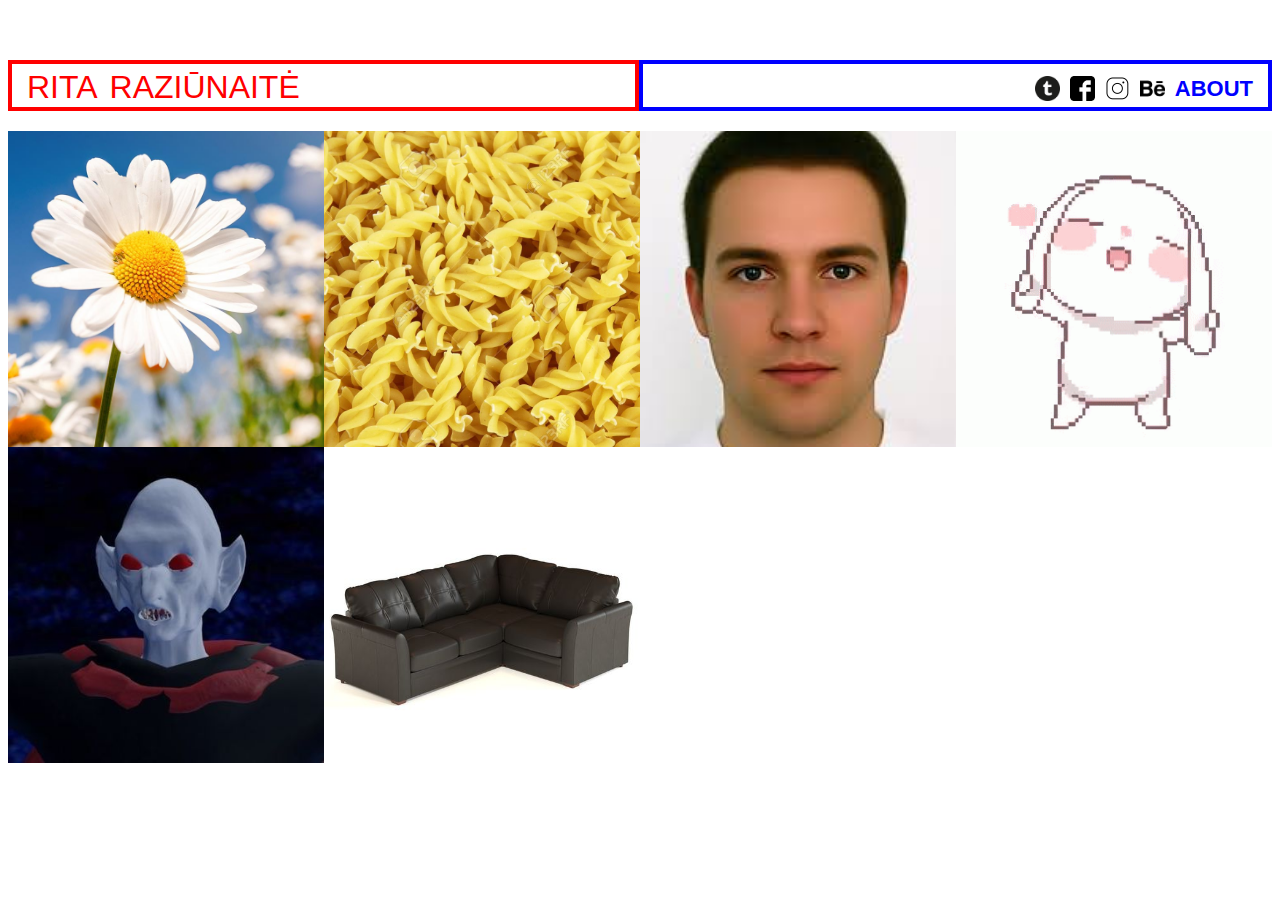
==== index.html @ a87c9e09 "init" ====
<!DOCTYPE html>
<html>
<head>
    <meta charset="utf-8" />
    <meta http-equiv="X-UA-Compatible" content="IE=edge">
    <title>Rita Raziūnaitė</title>
    <meta name="viewport" content="width=device-width, initial-scale=1">
    <link rel="stylesheet" type="text/css" media="screen" href="CSS/menu.css" />
    <link rel="stylesheet" type="text/css" media="screen" href="CSS/main.css" />
    <script src="main.js"></script>
</head>
<body>

    <nav id='logo'>

        <div id='vardas'>
            <a id='pirmas_vardas' href='index.html'>Rita </a>
            <a id='pavarde' href='index.html'>Raziūnaitė</a>
        </div>

        <div id='links'>
                <a href='http://www.tumblr.com' target="_blank"><img src='pics\icon\tumblr.png' alt=''></a> 
                <a href='http://www.facebook.com' target="_blank"><img src='pics\icon\facebook.jpg' alt=''></a>
                <a href='http://www.instagram.com' target="_blank"><img src='pics\icon\instagram-new.png' alt=''></a>
                <a href='http://www.behance.com' target="_blank"><img src='pics\icon\behance.png' alt=''></a> 
                <a href='pages/apie.html'>ABOUT</a>           
        </div>

    </nav>

    <main id='galerija'>

        <div  class='img_container'>
            <div class='content'>
                <a href='pages/flower.html'>
                    <img src='pics\flower\flower2.jpg' alt=''>
                </a>  
                <div class='img_text'>FLOWER </div>                
            </div>

        </div>

        <div class='img_container'>
            <div class='content'>
                <a href='pages/pasta.html'>
                    <img src='pics\pasta\pasta1.jpg' alt=''>
                </a>  
                <div class='img_text'>PASTA</div>
            </div>
        </div>

        <div class='img_container'>
            <div class='content'>
                <a href='pages/face.html'>
                    <img src='pics\face\face1.jpg' alt=''>
                </a>  
                <div class='img_text'>FACE</div>                    
            </div>
        </div>

        <div class='img_container'>
            <div class='content'>
                <a href='pages/gif.html'>
                    <img src='pics\gif\gif1.gif' alt=''>
                </a>  

                <div class='img_text'>GIF</div>                
            </div>
        </div>

        <div class='img_container'>
            <div class='content'>
                <a href='pages/cg.html'>
                    <img src='pics\cg\model1.jpg' alt=''>
                </a>  
                <div class='img_text'>COMPUTER GRAPHICS</div>
            </div>
        </div>

        <div class='img_container'>
            <div class='content'>
                <a href='pages/furniture.html'>
                    <img src='pics\furniture\furniture.jpg' alt=''>
                </a>  
                <div class='img_text'>FURNITURE</div>                    
            </div>
        </div>

    </main>
</body>
</html>
---- CSS/menu.css ----
a {
  text-decoration: none;
  font-family: Arial, Helvetica, sans-serif;
  text-transform: uppercase;
}

#logo {
  width: 100%;
  display: -webkit-box;
  display: -ms-flexbox;
  display: flex;
  -ms-flex-wrap: wrap;
      flex-wrap: wrap;
  position: -webkit-sticky;
  position: sticky;
  z-index: 3;
  top: 60px;
  margin-bottom: 20px;
  margin-top: 60px;
}

#logo #vardas {
  display: -webkit-box;
  display: -ms-flexbox;
  display: flex;
  -ms-flex-wrap: wrap;
      flex-wrap: wrap;
  font-size: 2em;
  -webkit-box-flex: 1;
      -ms-flex: 1 1 0px;
          flex: 1 1 0;
  border: 4px solid red;
  color: red;
  padding-top: 5px;
  padding-left: 15px;
  background: white;
}

#logo #vardas #pirmas_vardas {
  margin-right: 12px;
  color: red;
}

#logo #vardas #pavarde {
  color: red;
}

#logo #links {
  -webkit-box-flex: 1;
      -ms-flex: 1 1 0px;
          flex: 1 1 0;
  border: 4px solid blue;
  font-size: 22px;
  font-weight: 600;
  height: 51px;
  padding: 2px 15px 2px 2px;
  background: white;
  display: -webkit-box;
  display: -ms-flexbox;
  display: flex;
  -webkit-box-pack: end;
      -ms-flex-pack: end;
          justify-content: end;
  max-height: 75px;
}

#logo #links a {
  margin: 10px;
  margin-right: 0;
  color: blue;
}

#logo #links a img {
  height: 25px;
  cursor: pointer;
}

@media only screen and (max-width: 768px) {
  #galerija .img_text {
    font-size: 1.2em;
  }
}

@media only screen and (max-width: 480px) {
  #logo {
    margin-top: 30px;
    top: 30px;
  }
  #logo #links {
    -webkit-box-pack: justify;
        -ms-flex-pack: justify;
            justify-content: space-between;
  }
}

@media only screen and (max-width: 320px) {
  body {
    margin: 0;
  }
  #logo {
    top: 0;
    margin-bottom: 0;
    margin-top: 0;
  }
  #logo #vardas {
    font-size: 1.2em;
    -ms-flex-wrap: nowrap;
        flex-wrap: nowrap;
  }
  #logo #links {
    font-size: 1.2em;
    padding-right: 5px;
  }
  #logo #links a {
    margin: 5px;
    height: 20px;
  }
}
/*# sourceMappingURL=menu.css.map */
---- CSS/main.css ----
* {
  -webkit-box-sizing: border-box;
          box-sizing: border-box;
  font-family: Arial, Helvetica, sans-serif;
  text-transform: uppercase;
}

a {
  text-decoration: none;
}

body {
  max-width: 100vw;
  overflow-x: hidden;
}

#galerija {
  width: 100%;
  display: -webkit-box;
  display: -ms-flexbox;
  display: flex;
  -ms-flex-wrap: wrap;
      flex-wrap: wrap;
}

#galerija .img_container {
  width: 25%;
  overflow: hidden;
  position: relative;
}

#galerija .img_container:after {
  content: "";
  display: block;
  padding-bottom: 100%;
}

#galerija .content {
  position: absolute;
  width: 100%;
  height: 100%;
  display: -webkit-box;
  display: -ms-flexbox;
  display: flex;
  -webkit-box-align: center;
      -ms-flex-align: center;
          align-items: center;
}

#galerija .img_text {
  max-width: 99%;
  font-size: 2em;
  position: absolute;
  left: -100%;
}

#galerija a {
  height: 100%;
  width: 100%;
  display: -webkit-box;
  display: -ms-flexbox;
  display: flex;
}

#galerija img {
  width: 100%;
  -o-object-fit: cover;
     object-fit: cover;
}

#galerija .img_container:hover img {
  opacity: 0.3;
  -webkit-transition: opacity 0.2s;
  transition: opacity 0.2s;
}

#galerija .img_container:hover div {
  opacity: 1;
  -webkit-transition: opacity 2s;
  transition: opacity 2s;
  left: 0;
  -webkit-transition: left 0.3s;
  transition: left 0.3s;
}

@media only screen and (max-width: 768px) {
  #galerija .img_text {
    font-size: 1.2em;
  }
}

@media only screen and (max-width: 480px) {
  body {
    margin-top: 30px;
  }
  #galerija div {
    -webkit-box-flex: 1;
        -ms-flex: 1 1 50%;
            flex: 1 1 50%;
  }
  #galerija .img_text {
    font-size: 2em;
  }
}

@media only screen and (max-width: 320px) {
  body {
    margin: 0;
  }
  #galerija div {
    -webkit-box-flex: 1;
        -ms-flex: 1 1 100%;
            flex: 1 1 100%;
    max-width: 100%;
  }
}
/*# sourceMappingURL=main.css.map */
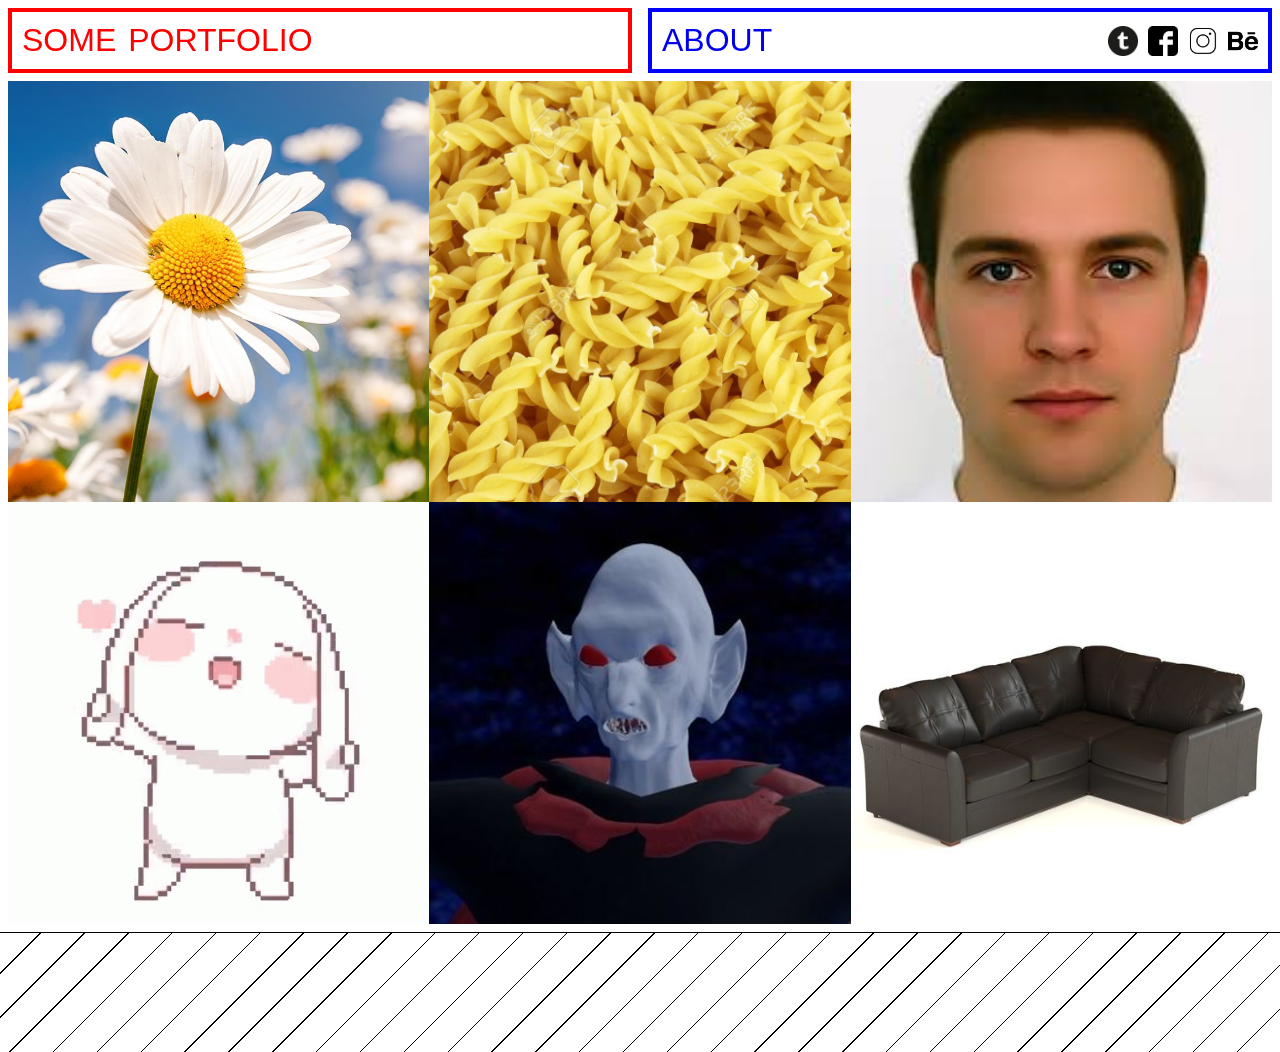
==== commit 5f9784c4: "update" ====
--- a/index.html
+++ b/index.html
@@ -3,34 +3,39 @@
 <head>
     <meta charset="utf-8" />
     <meta http-equiv="X-UA-Compatible" content="IE=edge">
-    <title>Rita Raziūnaitė</title>
-    <meta name="viewport" content="width=device-width, initial-scale=1">
+    <title>Some Portfolio</title>
+    <meta name="viewport" content="wclassth=device-wclassth, initial-scale=1">
     <link rel="stylesheet" type="text/css" media="screen" href="CSS/menu.css" />
     <link rel="stylesheet" type="text/css" media="screen" href="CSS/main.css" />
     <script src="main.js"></script>
 </head>
 <body>
 
-    <nav id='logo'>
+    <nav class="nav-wrapper">
+        <div class='logo'>
+            <div class='vardas'>
+                <a 
+                class='pirmas_vardas nav-item' 
+                href='index.html'
+                >Some </a>
+                <a class='pavarde nav-item' href='index.html'>Portfolio</a>
+            </div>
+    
+            <div class='links'>
+                <div class="socmedia nav-item">
+                    <a href='http://www.tumblr.com' target="_blank"><img src='pics\icon\tumblr.png' alt=''></a> 
+                    <a href='http://www.facebook.com' target="_blank"><img src='pics\icon\facebook.jpg' alt=''></a>
+                    <a href='http://www.instagram.com' target="_blank"><img src='pics\icon\instagram-new.png' alt=''></a>
+                    <a href='http://www.behance.com' target="_blank"><img src='pics\icon\behance.png' alt=''></a> 
+                </div>
+                    <a class="about nav-item" href='pages/apie.html'>ABOUT</a>           
+            </div>
+        </div>
+    </nav>
+    <main class="wrapper">
 
-        <div id='vardas'>
-            <a id='pirmas_vardas' href='index.html'>Rita </a>
-            <a id='pavarde' href='index.html'>Raziūnaitė</a>
-        </div>
-
-        <div id='links'>
-                <a href='http://www.tumblr.com' target="_blank"><img src='pics\icon\tumblr.png' alt=''></a> 
-                <a href='http://www.facebook.com' target="_blank"><img src='pics\icon\facebook.jpg' alt=''></a>
-                <a href='http://www.instagram.com' target="_blank"><img src='pics\icon\instagram-new.png' alt=''></a>
-                <a href='http://www.behance.com' target="_blank"><img src='pics\icon\behance.png' alt=''></a> 
-                <a href='pages/apie.html'>ABOUT</a>           
-        </div>
-
-    </nav>
-
-    <main id='galerija'>
-
-        <div  class='img_container'>
+    <section class="galerija">
+        <article id="home"  class='img_container'>
             <div class='content'>
                 <a href='pages/flower.html'>
                     <img src='pics\flower\flower2.jpg' alt=''>
@@ -38,27 +43,27 @@
                 <div class='img_text'>FLOWER </div>                
             </div>
 
-        </div>
+        </article>
 
-        <div class='img_container'>
+        <article  class='img_container'>
             <div class='content'>
                 <a href='pages/pasta.html'>
                     <img src='pics\pasta\pasta1.jpg' alt=''>
                 </a>  
                 <div class='img_text'>PASTA</div>
             </div>
-        </div>
+        </article>
 
-        <div class='img_container'>
+        <article  class='img_container'>
             <div class='content'>
                 <a href='pages/face.html'>
                     <img src='pics\face\face1.jpg' alt=''>
                 </a>  
                 <div class='img_text'>FACE</div>                    
             </div>
-        </div>
+        </article>
 
-        <div class='img_container'>
+        <article  class='img_container'>
             <div class='content'>
                 <a href='pages/gif.html'>
                     <img src='pics\gif\gif1.gif' alt=''>
@@ -66,26 +71,29 @@
 
                 <div class='img_text'>GIF</div>                
             </div>
-        </div>
+        </article>
 
-        <div class='img_container'>
+        <article  class='img_container'>
             <div class='content'>
                 <a href='pages/cg.html'>
                     <img src='pics\cg\model1.jpg' alt=''>
                 </a>  
                 <div class='img_text'>COMPUTER GRAPHICS</div>
             </div>
-        </div>
+        </article>
 
-        <div class='img_container'>
+        <article  class='img_container'>
             <div class='content'>
                 <a href='pages/furniture.html'>
                     <img src='pics\furniture\furniture.jpg' alt=''>
                 </a>  
                 <div class='img_text'>FURNITURE</div>                    
             </div>
-        </div>
+        </article>
+    </section>
+</main>
 
-    </main>
+    <footer></footer>
+    
 </body>
 </html>--- a/CSS/menu.css
+++ b/CSS/menu.css
@@ -4,116 +4,112 @@
   text-transform: uppercase;
 }
 
-#logo {
+.nav-wrapper {
+  position: -webkit-sticky;
+  position: sticky;
+  top: 0;
+  z-index: 999;
+}
+
+.logo {
   width: 100%;
   display: -webkit-box;
   display: -ms-flexbox;
   display: flex;
   -ms-flex-wrap: wrap;
       flex-wrap: wrap;
-  position: -webkit-sticky;
-  position: sticky;
   z-index: 3;
-  top: 60px;
-  margin-bottom: 20px;
-  margin-top: 60px;
 }
 
-#logo #vardas {
+.nav-item {
+  margin-top: 10px;
+}
+
+.vardas, .links {
+  padding: 0 10px 10px 10px;
+  -webkit-box-flex: 1;
+      -ms-flex: 1 1 0px;
+          flex: 1 1 0;
+  font-size: 2em;
   display: -webkit-box;
   display: -ms-flexbox;
   display: flex;
   -ms-flex-wrap: wrap;
       flex-wrap: wrap;
-  font-size: 2em;
-  -webkit-box-flex: 1;
-      -ms-flex: 1 1 0px;
-          flex: 1 1 0;
-  border: 4px solid red;
-  color: red;
-  padding-top: 5px;
-  padding-left: 15px;
+  -webkit-box-align: center;
+      -ms-flex-align: center;
+          align-items: center;
+  width: 100%;
+  border: 4px solid;
   background: white;
+  margin: 8px 8px 0 8px;
 }
 
-#logo #vardas #pirmas_vardas {
+.vardas {
+  border-color: red;
+}
+
+.vardas .pirmas_vardas {
+  color: red;
   margin-right: 12px;
+}
+
+.vardas .pavarde {
   color: red;
 }
 
-#logo #vardas #pavarde {
-  color: red;
+.links {
+  border-color: blue;
+  color: blue;
+  -webkit-box-pack: justify;
+      -ms-flex-pack: justify;
+          justify-content: space-between;
 }
 
-#logo #links {
-  -webkit-box-flex: 1;
-      -ms-flex: 1 1 0px;
-          flex: 1 1 0;
-  border: 4px solid blue;
-  font-size: 22px;
-  font-weight: 600;
-  height: 51px;
-  padding: 2px 15px 2px 2px;
-  background: white;
+.socmedia {
+  -webkit-box-ordinal-group: 3;
+      -ms-flex-order: 2;
+          order: 2;
   display: -webkit-box;
   display: -ms-flexbox;
   display: flex;
-  -webkit-box-pack: end;
-      -ms-flex-pack: end;
-          justify-content: end;
-  max-height: 75px;
+  -ms-flex-wrap: nowrap;
+      flex-wrap: nowrap;
+  height: 30px;
+  max-width: 100%;
 }
 
-#logo #links a {
-  margin: 10px;
-  margin-right: 0;
-  color: blue;
+.socmedia a {
+  width: 30px;
+  margin-right: 10px;
 }
 
-#logo #links a img {
-  height: 25px;
-  cursor: pointer;
+.socmedia a img {
+  height: 100%;
 }
 
-@media only screen and (max-width: 768px) {
-  #galerija .img_text {
-    font-size: 1.2em;
-  }
+.socmedia a:last-of-type {
+  margin-right: 0;
 }
 
-@media only screen and (max-width: 480px) {
-  #logo {
-    margin-top: 30px;
-    top: 30px;
-  }
-  #logo #links {
+@media only screen and (max-width: 721px) {
+  .logo .links {
     -webkit-box-pack: justify;
         -ms-flex-pack: justify;
             justify-content: space-between;
   }
 }
 
-@media only screen and (max-width: 320px) {
-  body {
-    margin: 0;
+@media only screen and (max-width: 361px) {
+  .vardas, .links {
+    font-size: 1.2em;
+    max-width: unset;
   }
-  #logo {
-    top: 0;
-    margin-bottom: 0;
-    margin-top: 0;
+  .socmedia {
+    height: 20px;
   }
-  #logo #vardas {
-    font-size: 1.2em;
-    -ms-flex-wrap: nowrap;
-        flex-wrap: nowrap;
-  }
-  #logo #links {
-    font-size: 1.2em;
-    padding-right: 5px;
-  }
-  #logo #links a {
-    margin: 5px;
-    height: 20px;
+  .socmedia a {
+    width: 20px;
   }
 }
 /*# sourceMappingURL=menu.css.map */--- a/CSS/main.css
+++ b/CSS/main.css
@@ -5,40 +5,75 @@
   text-transform: uppercase;
 }
 
+html, body {
+  height: 100%;
+  width: 100%;
+}
+
+body {
+  overflow-x: hidden;
+  margin: 0;
+  display: -ms-grid;
+  display: grid;
+  -ms-grid-rows: min-content 1fr auto;
+      grid-template-rows: -webkit-min-content 1fr auto;
+      grid-template-rows: min-content 1fr auto;
+}
+
+footer {
+  width: 100%;
+  height: 120px;
+  border-top: 1px solid black;
+  background-image: repeating-linear-gradient(-45deg, transparent 0 30px, black 1px 31px);
+}
+
 a {
   text-decoration: none;
 }
 
-body {
-  max-width: 100vw;
-  overflow-x: hidden;
+.wrapper {
+  height: 100%;
+  width: 100%;
+  display: -ms-grid;
+  display: grid;
+  -ms-grid-rows: min-content 1fr;
+      grid-template-rows: -webkit-min-content 1fr;
+      grid-template-rows: min-content 1fr;
+  padding: 8px;
 }
 
-#galerija {
+.galerija-wrapper {
   width: 100%;
   display: -webkit-box;
   display: -ms-flexbox;
   display: flex;
-  -ms-flex-wrap: wrap;
-      flex-wrap: wrap;
+  -webkit-box-pack: center;
+      -ms-flex-pack: center;
+          justify-content: center;
 }
 
-#galerija .img_container {
-  width: 25%;
+.galerija {
+  width: 100%;
+  display: -ms-grid;
+  display: grid;
+  -ms-grid-columns: (minmax(400px, 1fr))[auto-fit];
+      grid-template-columns: repeat(auto-fit, minmax(400px, 1fr));
+  grid-auto-rows: -webkit-min-content;
+  grid-auto-rows: min-content;
+}
+
+.galerija .img_container {
+  width: 100%;
+  padding-bottom: 100%;
+  height: 0;
   overflow: hidden;
   position: relative;
 }
 
-#galerija .img_container:after {
-  content: "";
-  display: block;
-  padding-bottom: 100%;
-}
-
-#galerija .content {
+.galerija .content {
   position: absolute;
+  height: 100%;
   width: 100%;
-  height: 100%;
   display: -webkit-box;
   display: -ms-flexbox;
   display: flex;
@@ -47,14 +82,14 @@
           align-items: center;
 }
 
-#galerija .img_text {
+.galerija .img_text {
   max-width: 99%;
-  font-size: 2em;
+  font-size: 3em;
   position: absolute;
   left: -100%;
 }
 
-#galerija a {
+.galerija a {
   height: 100%;
   width: 100%;
   display: -webkit-box;
@@ -62,19 +97,19 @@
   display: flex;
 }
 
-#galerija img {
+.galerija img {
   width: 100%;
   -o-object-fit: cover;
      object-fit: cover;
 }
 
-#galerija .img_container:hover img {
+.galerija .img_container:hover img {
   opacity: 0.3;
   -webkit-transition: opacity 0.2s;
   transition: opacity 0.2s;
 }
 
-#galerija .img_container:hover div {
+.galerija .img_container:hover div {
   opacity: 1;
   -webkit-transition: opacity 2s;
   transition: opacity 2s;
@@ -83,35 +118,27 @@
   transition: left 0.3s;
 }
 
-@media only screen and (max-width: 768px) {
-  #galerija .img_text {
-    font-size: 1.2em;
+@media only screen and (max-width: 1081px) {
+  .galerija {
+    -ms-grid-columns: (minmax(300px, 1fr))[auto-fit];
+        grid-template-columns: repeat(auto-fit, minmax(300px, 1fr));
   }
 }
 
-@media only screen and (max-width: 480px) {
-  body {
-    margin-top: 30px;
+@media only screen and (max-width: 721px) {
+  footer {
+    height: 80px;
   }
-  #galerija div {
-    -webkit-box-flex: 1;
-        -ms-flex: 1 1 50%;
-            flex: 1 1 50%;
-  }
-  #galerija .img_text {
-    font-size: 2em;
+  .galerija {
+    -ms-grid-columns: (minmax(50%, 1fr))[auto-fit];
+        grid-template-columns: repeat(auto-fit, minmax(50%, 1fr));
   }
 }
 
-@media only screen and (max-width: 320px) {
-  body {
-    margin: 0;
-  }
-  #galerija div {
-    -webkit-box-flex: 1;
-        -ms-flex: 1 1 100%;
-            flex: 1 1 100%;
-    max-width: 100%;
+@media only screen and (max-width: 361px) {
+  .galerija {
+    -ms-grid-columns: (minmax(100%, 1fr))[auto-fit];
+        grid-template-columns: repeat(auto-fit, minmax(100%, 1fr));
   }
 }
 /*# sourceMappingURL=main.css.map */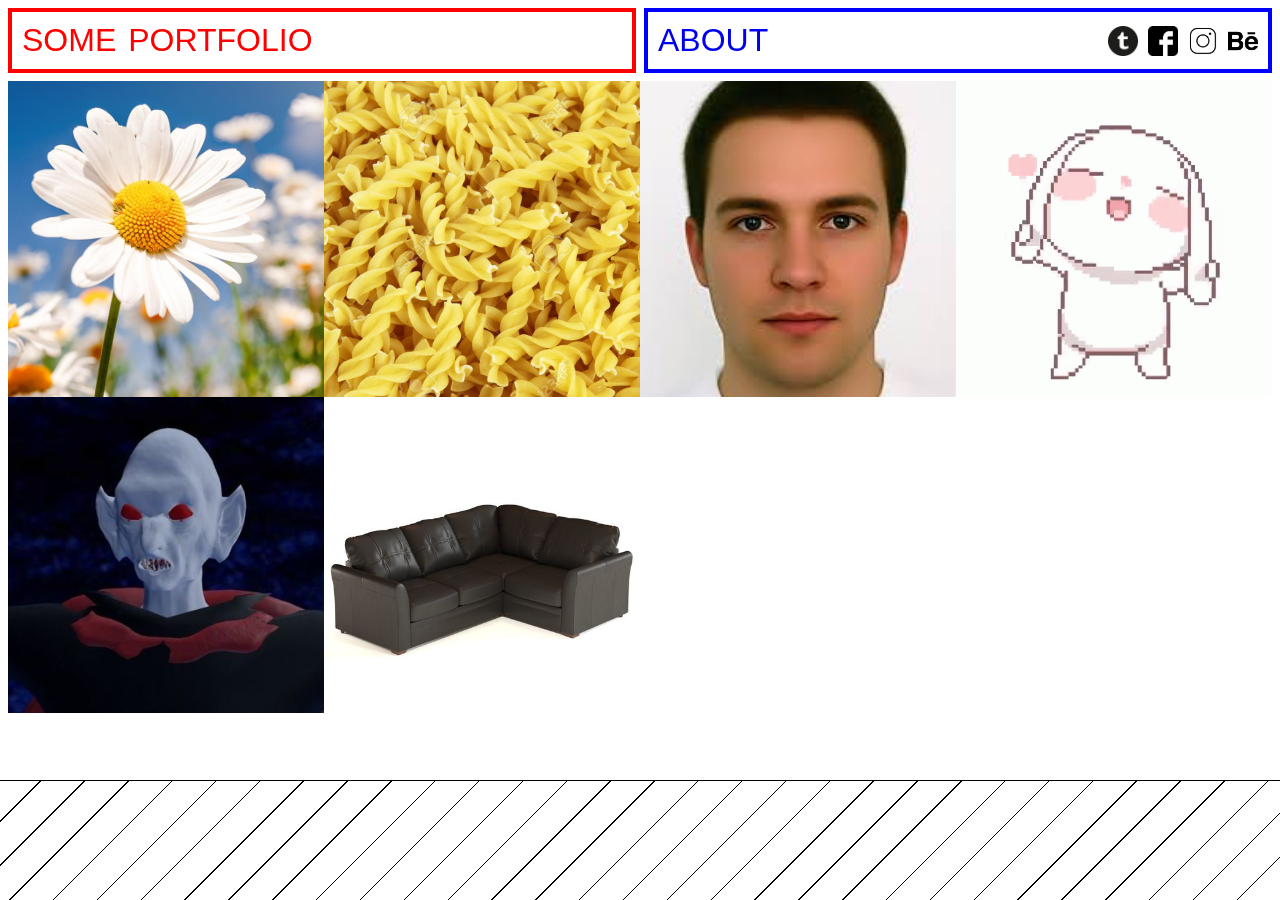
==== commit 804d8c5b: "nav fixed position" ====
--- a/index.html
+++ b/index.html
@@ -13,6 +13,26 @@
 
     <nav class="nav-wrapper">
         <div class='logo'>
+            <div class='vardas'>
+                <a 
+                class='pirmas_vardas nav-item' 
+                href='index.html'
+                >Some </a>
+                <a class='pavarde nav-item' href='index.html'>Portfolio</a>
+            </div>
+    
+            <div class='links'>
+                <div class="socmedia nav-item">
+                    <a href='http://www.tumblr.com' target="_blank"><img src='pics\icon\tumblr.png' alt=''></a> 
+                    <a href='http://www.facebook.com' target="_blank"><img src='pics\icon\facebook.jpg' alt=''></a>
+                    <a href='http://www.instagram.com' target="_blank"><img src='pics\icon\instagram-new.png' alt=''></a>
+                    <a href='http://www.behance.com' target="_blank"><img src='pics\icon\behance.png' alt=''></a> 
+                </div>
+                    <a class="about nav-item" href='pages/apie.html'>ABOUT</a>           
+            </div>
+        </div>
+
+        <div class='logo logo_buffer'>
             <div class='vardas'>
                 <a 
                 class='pirmas_vardas nav-item' 
--- a/CSS/menu.css
+++ b/CSS/menu.css
@@ -5,13 +5,20 @@
 }
 
 .nav-wrapper {
-  position: -webkit-sticky;
-  position: sticky;
   top: 0;
   z-index: 999;
 }
 
+.logo::after {
+  width: 100%;
+  height: 100%;
+  background-color: yellow;
+  top: 0;
+  left: 0;
+}
+
 .logo {
+  position: fixed;
   width: 100%;
   display: -webkit-box;
   display: -ms-flexbox;
@@ -19,6 +26,12 @@
   -ms-flex-wrap: wrap;
       flex-wrap: wrap;
   z-index: 3;
+  padding-left: 8px;
+}
+
+.logo_buffer {
+  opacity: 0;
+  position: relative;
 }
 
 .nav-item {
@@ -42,7 +55,7 @@
   width: 100%;
   border: 4px solid;
   background: white;
-  margin: 8px 8px 0 8px;
+  margin: 8px 8px 0 0;
 }
 
 .vardas {
@@ -103,7 +116,7 @@
 @media only screen and (max-width: 361px) {
   .vardas, .links {
     font-size: 1.2em;
-    max-width: unset;
+    font-weight: 600;
   }
   .socmedia {
     height: 20px;
--- a/CSS/main.css
+++ b/CSS/main.css
@@ -118,7 +118,7 @@
   transition: left 0.3s;
 }
 
-@media only screen and (max-width: 1081px) {
+@media only screen and (max-width: 1281px) {
   .galerija {
     -ms-grid-columns: (minmax(300px, 1fr))[auto-fit];
         grid-template-columns: repeat(auto-fit, minmax(300px, 1fr));
@@ -129,16 +129,5 @@
   footer {
     height: 80px;
   }
-  .galerija {
-    -ms-grid-columns: (minmax(50%, 1fr))[auto-fit];
-        grid-template-columns: repeat(auto-fit, minmax(50%, 1fr));
-  }
-}
-
-@media only screen and (max-width: 361px) {
-  .galerija {
-    -ms-grid-columns: (minmax(100%, 1fr))[auto-fit];
-        grid-template-columns: repeat(auto-fit, minmax(100%, 1fr));
-  }
 }
 /*# sourceMappingURL=main.css.map */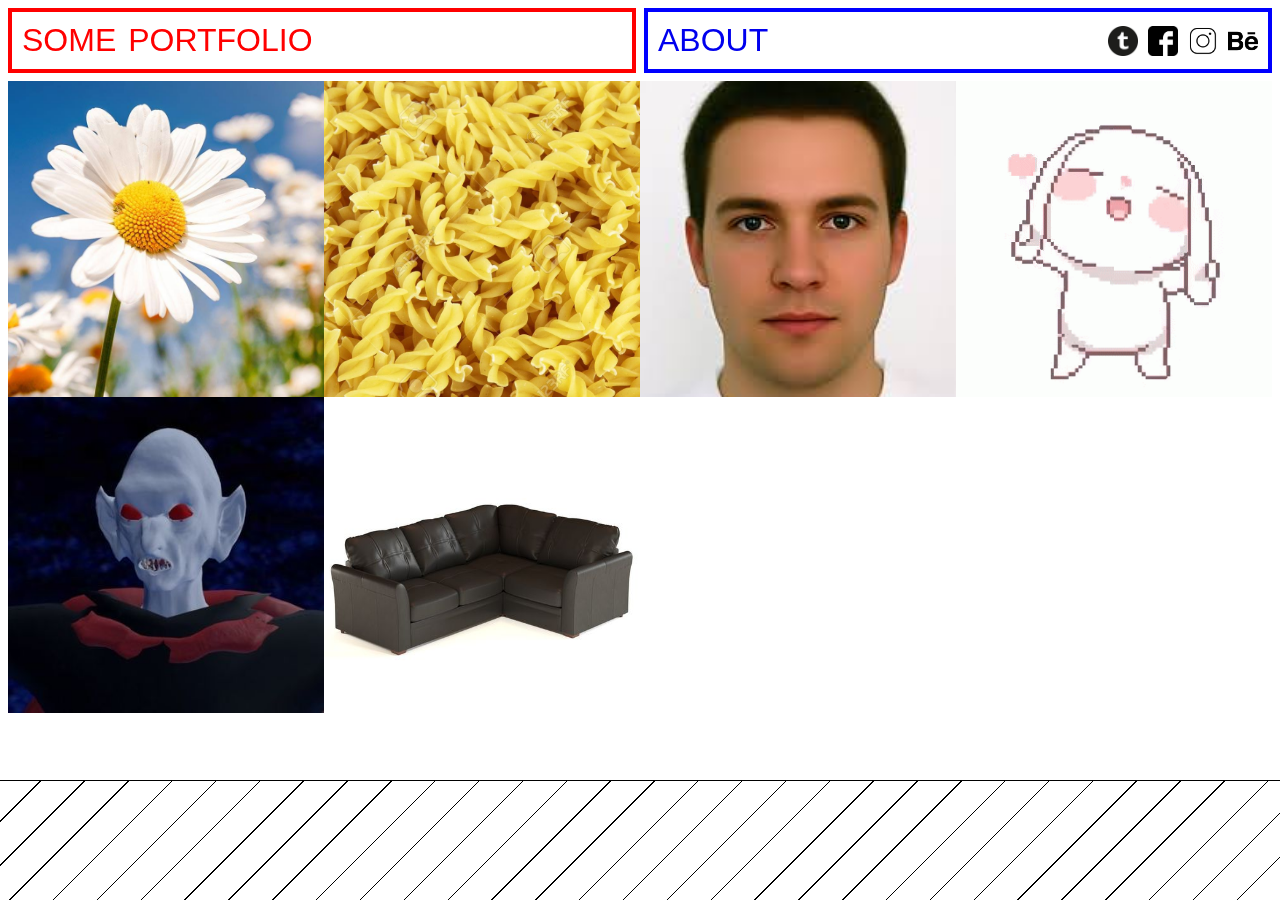
==== commit ab5127b6: "sty;e + compress image" ====
--- a/index.html
+++ b/index.html
@@ -111,6 +111,7 @@
             </div>
         </article>
     </section>
+    <div class="galerija-buffer"></div>
 </main>
 
     <footer></footer>
--- a/CSS/menu.css
+++ b/CSS/menu.css
@@ -93,12 +93,14 @@
 }
 
 .socmedia a {
+  height: 30px;
   width: 30px;
   margin-right: 10px;
 }
 
 .socmedia a img {
   height: 100%;
+  width: 100%;
 }
 
 .socmedia a:last-of-type {
@@ -123,6 +125,7 @@
   }
   .socmedia a {
     width: 20px;
+    height: 20px;
   }
 }
 /*# sourceMappingURL=menu.css.map */--- a/CSS/main.css
+++ b/CSS/main.css
@@ -13,6 +13,7 @@
 body {
   overflow-x: hidden;
   margin: 0;
+  padding: 0;
   display: -ms-grid;
   display: grid;
   -ms-grid-rows: min-content 1fr auto;
@@ -36,9 +37,9 @@
   width: 100%;
   display: -ms-grid;
   display: grid;
-  -ms-grid-rows: min-content 1fr;
-      grid-template-rows: -webkit-min-content 1fr;
-      grid-template-rows: min-content 1fr;
+  -ms-grid-rows: min-content 1fr min-content;
+      grid-template-rows: -webkit-min-content 1fr -webkit-min-content;
+      grid-template-rows: min-content 1fr min-content;
   padding: 8px;
 }
 
@@ -124,10 +125,4 @@
         grid-template-columns: repeat(auto-fit, minmax(300px, 1fr));
   }
 }
-
-@media only screen and (max-width: 721px) {
-  footer {
-    height: 80px;
-  }
-}
 /*# sourceMappingURL=main.css.map */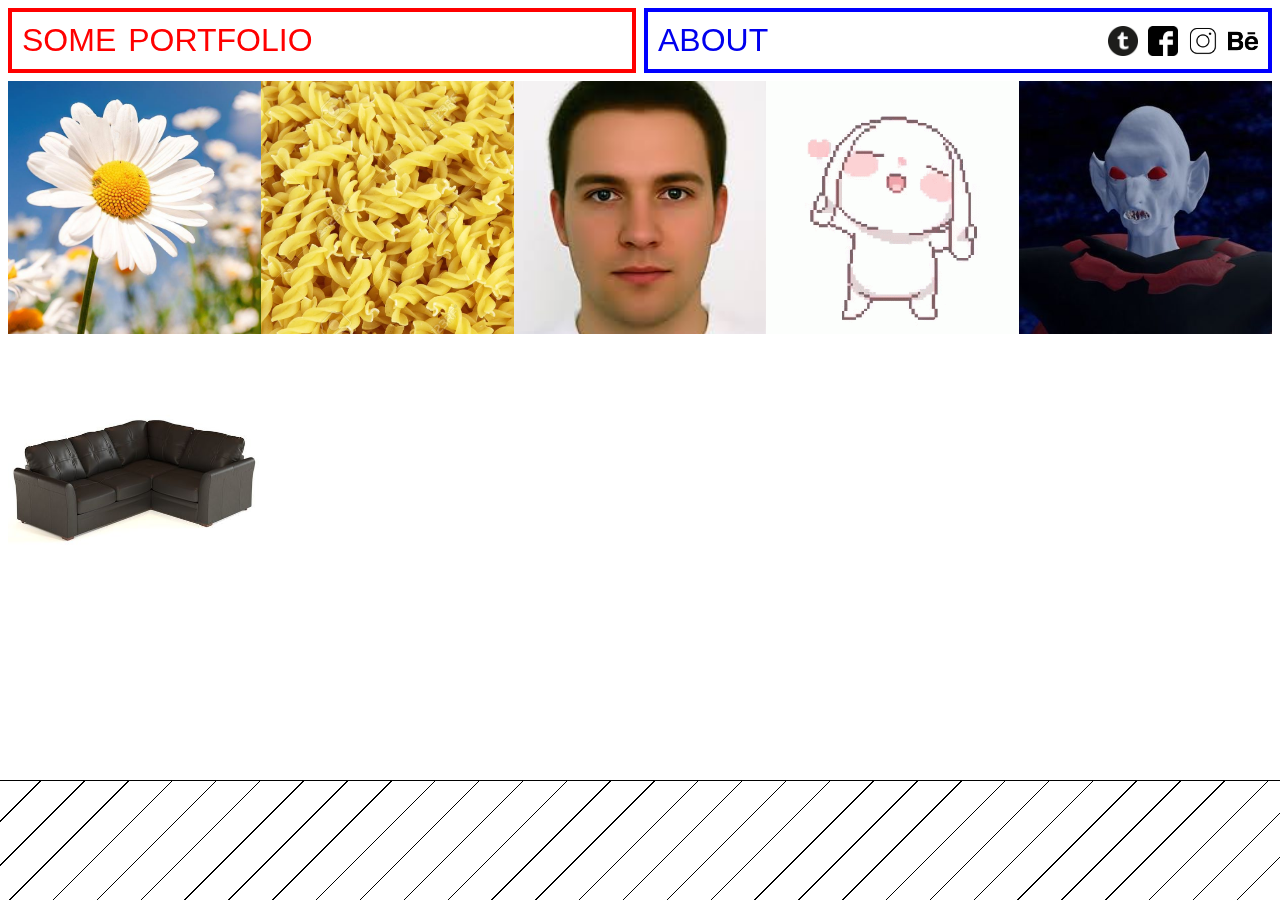
==== commit d034e13c: "pages fixed" ====
--- a/index.html
+++ b/index.html
@@ -111,7 +111,6 @@
             </div>
         </article>
     </section>
-    <div class="galerija-buffer"></div>
 </main>
 
     <footer></footer>
--- a/CSS/main.css
+++ b/CSS/main.css
@@ -85,9 +85,14 @@
 
 .galerija .img_text {
   max-width: 99%;
-  font-size: 3em;
+  font-size: 2em;
   position: absolute;
   left: -100%;
+  cursor: pointer;
+  -webkit-user-select: none;
+     -moz-user-select: none;
+      -ms-user-select: none;
+          user-select: none;
 }
 
 .galerija a {
@@ -121,8 +126,8 @@
 
 @media only screen and (max-width: 1281px) {
   .galerija {
-    -ms-grid-columns: (minmax(300px, 1fr))[auto-fit];
-        grid-template-columns: repeat(auto-fit, minmax(300px, 1fr));
+    -ms-grid-columns: (minmax(250px, 1fr))[auto-fit];
+        grid-template-columns: repeat(auto-fit, minmax(250px, 1fr));
   }
 }
 /*# sourceMappingURL=main.css.map */